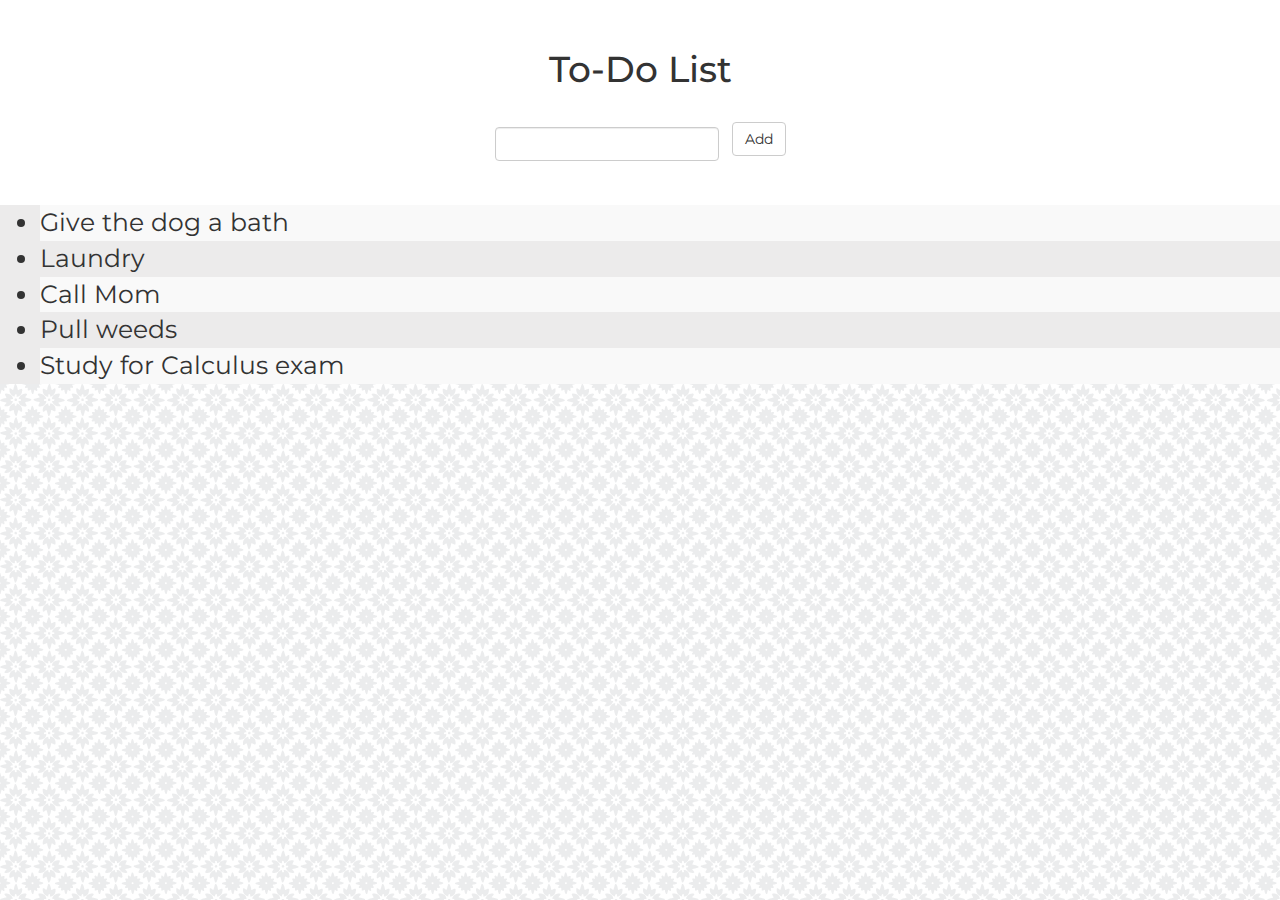
==== index.html @ 56220ea3 "changed stuff" ====
<!DOCTYPE html>
<html lang="en">
<head>
    <meta charset="UTF-8">
    <meta name="viewport" content="width=device-width, initial-scale=1.0">
    <meta http-equiv="X-UA-Compatible" content="ie=edge">
    <link rel="stylesheet" href="./style.css"/>
    <link href="https://fonts.googleapis.com/css2?family=Montserrat&display=swap" rel="stylesheet">
		<link rel="stylesheet" href="https://maxcdn.bootstrapcdn.com/bootstrap/3.4.1/css/bootstrap.min.css">
</head>
<body>
	
    <div class="title">       
            <h1>To-Do List</h1>
        
				<form class="form-inline">
					<div class="form-group">
						<input class="form-control" id="list-item">
					</div>
					<button type="submit" class="btn btn-default addButton">Add</button>
				</form>
			</div>
        <div class="list-container">
					<ul class="list-items">
            <li class="item 1">Give the dog a bath</li>
            <li class="item 2">Laundry</li>
            <li class="item 3">Call Mom</li>
            <li class="item 4">Pull weeds</li>
						<li class="item 5">Study for Calculus exam</li>
					</ul>
        </div>
		
	
		
	

      
    
</body>
</html>
---- style.css ----
/* Include the padding and border in an element's total width and height */
* {
    font-family: 'Montserrat', sans-serif;
    box-sizing: border-box;
}


body {
    background-image: url('./images/moroccan-flower.png');
}


.title {
    display: grid;
    grid-template-rows: repeat(3, auto);
    text-align: center;
    background-color: white;
    padding: 30px 40px;
    font-size: 5rem;

}

.addButton:hover {
    background: #888;
}

.list-container {
    background: rgb(236, 235, 235);
}

h1 {
    margin: 0;
}

ul li {
    cursor: pointer;
    position: relative;
    font-size: 2.5rem;
}

ul li:nth-child(odd) {
    background: #f9f9f9;
}

ul li:hover {
    background: rgb(204, 204, 204);
}

ul li:checked {
    background: #888;
    color: #fff;
    text-decoration: line-through;
}
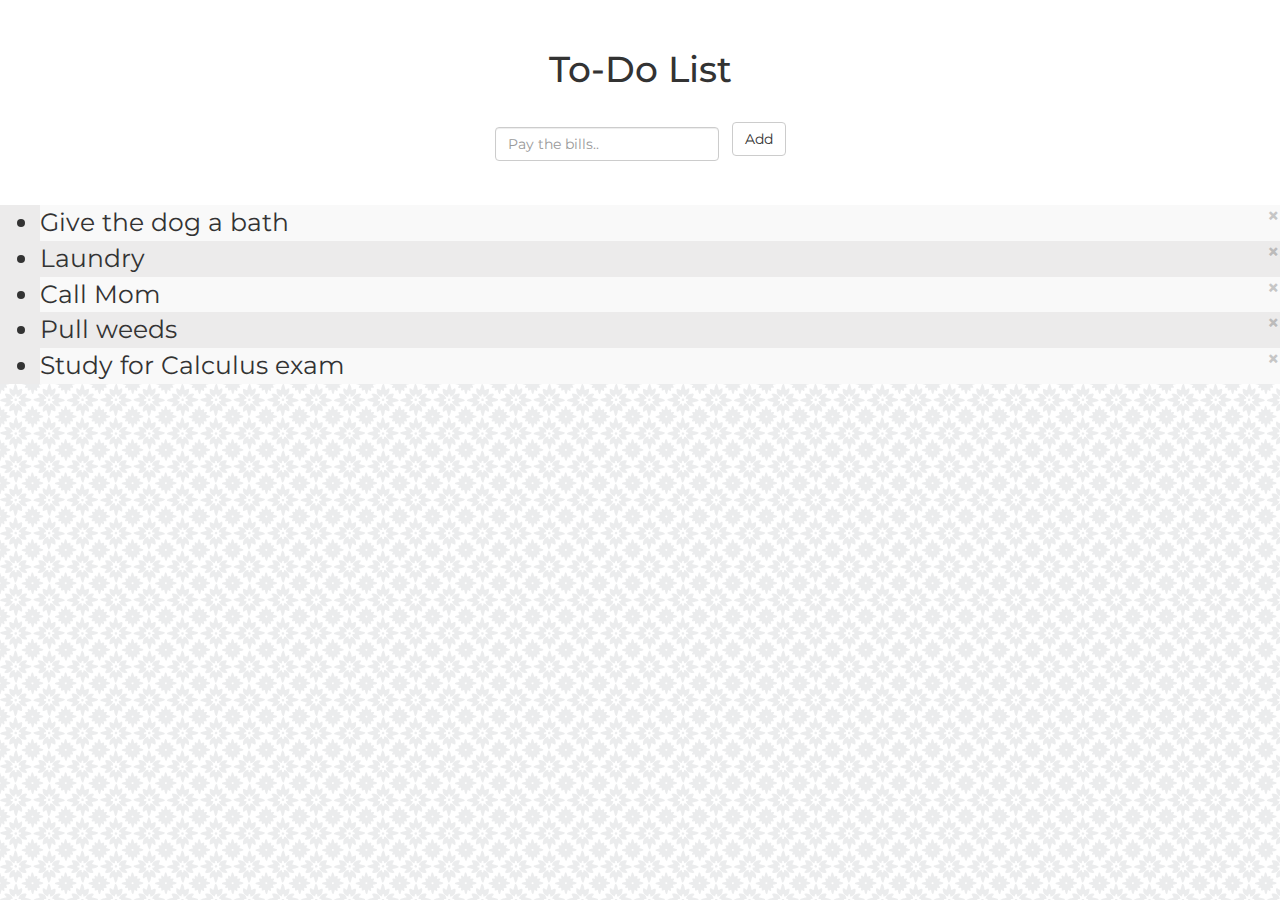
==== commit 62266d9b: "script.js added, takes in textInput" ====
--- a/index.html
+++ b/index.html
@@ -6,22 +6,22 @@
     <meta http-equiv="X-UA-Compatible" content="ie=edge">
     <link rel="stylesheet" href="./style.css"/>
     <link href="https://fonts.googleapis.com/css2?family=Montserrat&display=swap" rel="stylesheet">
-		<link rel="stylesheet" href="https://maxcdn.bootstrapcdn.com/bootstrap/3.4.1/css/bootstrap.min.css">
-</head>
+    <link rel="stylesheet" href="https://maxcdn.bootstrapcdn.com/bootstrap/3.4.1/css/bootstrap.min.css">
+    <script src="./script.js" defer></script>
+  </head>
 <body>
 	
     <div class="title">       
-            <h1>To-Do List</h1>
-        
+        <h1>To-Do List</h1>        
 				<form class="form-inline">
 					<div class="form-group">
-						<input class="form-control" id="list-item">
+						<input class="form-control" id="listItem" placeholder="Pay the bills..">
 					</div>
-					<button type="submit" class="btn btn-default addButton">Add</button>
+					<span onclick="newElement()" type="submit" class="btn btn-default addButton">Add</span>
 				</form>
 			</div>
         <div class="list-container">
-					<ul class="list-items">
+					<ul class="list-items" id="listItems">
             <li class="item 1">Give the dog a bath</li>
             <li class="item 2">Laundry</li>
             <li class="item 3">Call Mom</li>
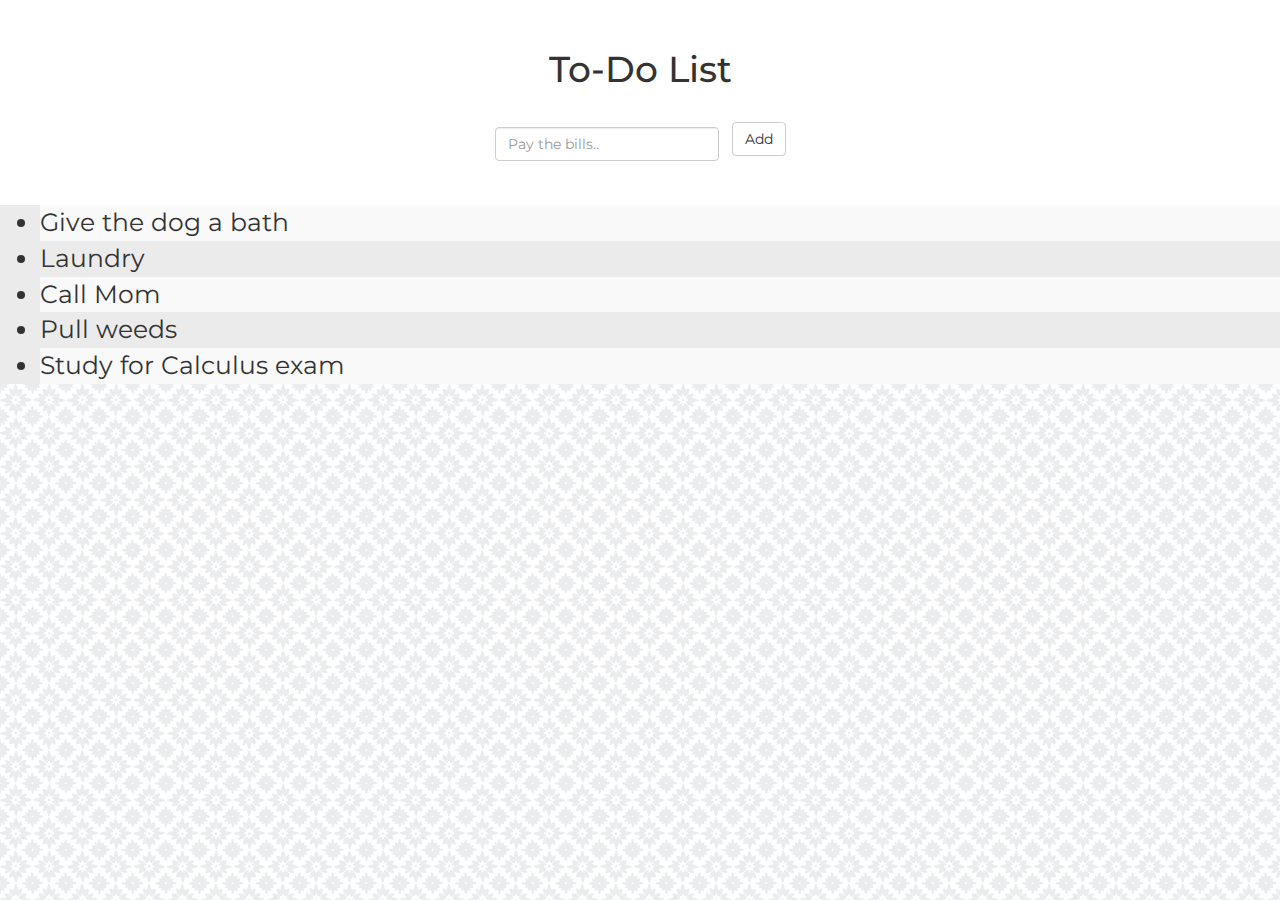
==== commit 8703449f: "line 14 of script.js reveals the x symbols" ====
--- a/index.html
+++ b/index.html
@@ -15,13 +15,13 @@
         <h1>To-Do List</h1>        
 				<form class="form-inline">
 					<div class="form-group">
-						<input class="form-control" id="listItem" placeholder="Pay the bills..">
+            <input class="form-control" type="text" id="listItem" placeholder="Pay the bills..">
 					</div>
 					<span onclick="newElement()" type="submit" class="btn btn-default addButton">Add</span>
 				</form>
 			</div>
         <div class="list-container">
-					<ul class="list-items" id="listItems">
+					<ul class="list-items" id="myItems">
             <li class="item 1">Give the dog a bath</li>
             <li class="item 2">Laundry</li>
             <li class="item 3">Call Mom</li>
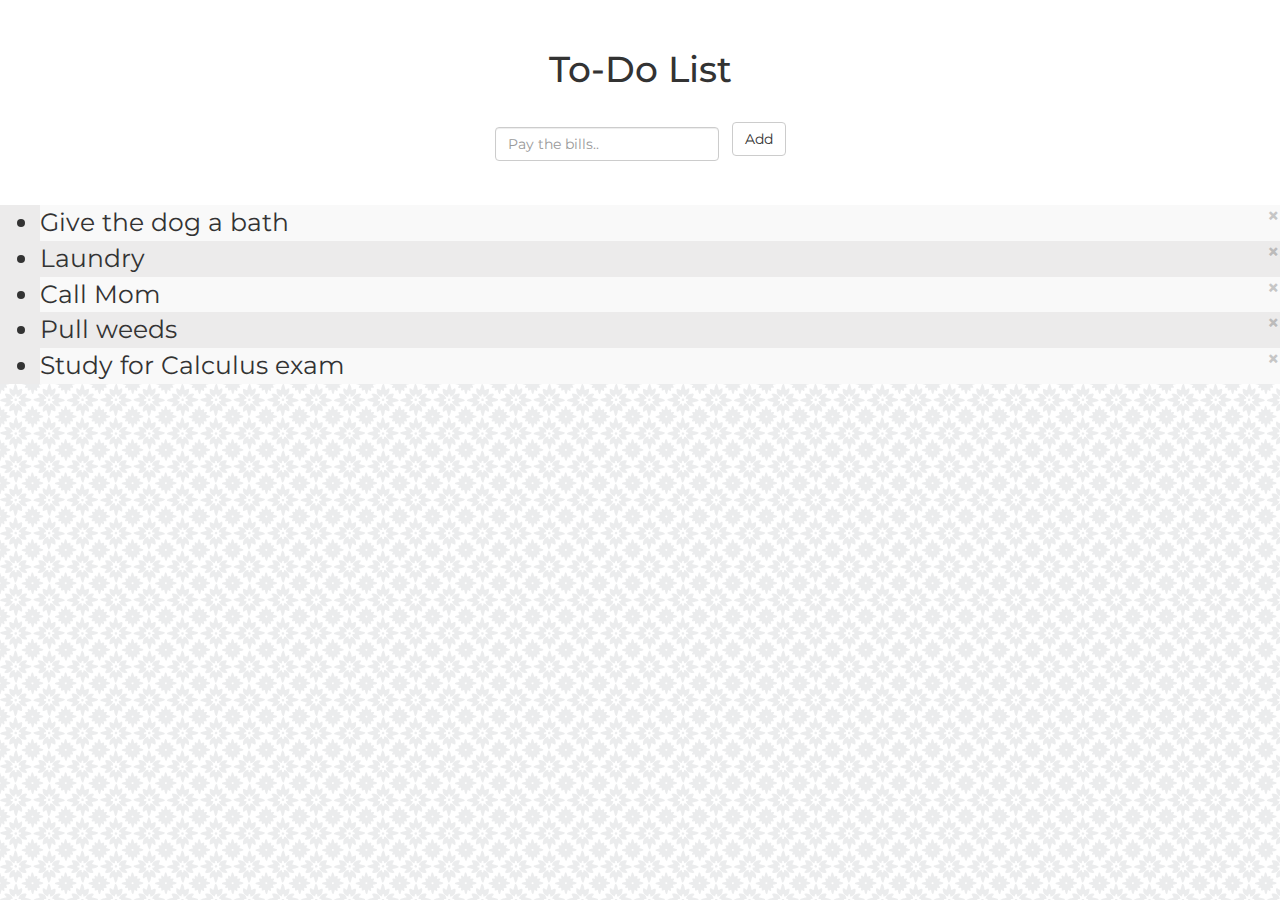
==== commit 03496d95: "fixed inputValue issue" ====
--- a/index.html
+++ b/index.html
@@ -22,11 +22,11 @@
 			</div>
         <div class="list-container">
 					<ul class="list-items" id="myItems">
-            <li class="item 1">Give the dog a bath</li>
-            <li class="item 2">Laundry</li>
-            <li class="item 3">Call Mom</li>
-            <li class="item 4">Pull weeds</li>
-						<li class="item 5">Study for Calculus exam</li>
+            <li>Give the dog a bath</li>
+            <li>Laundry</li>
+            <li>Call Mom</li>
+            <li>Pull weeds</li>
+						<li>Study for Calculus exam</li>
 					</ul>
         </div>
 		
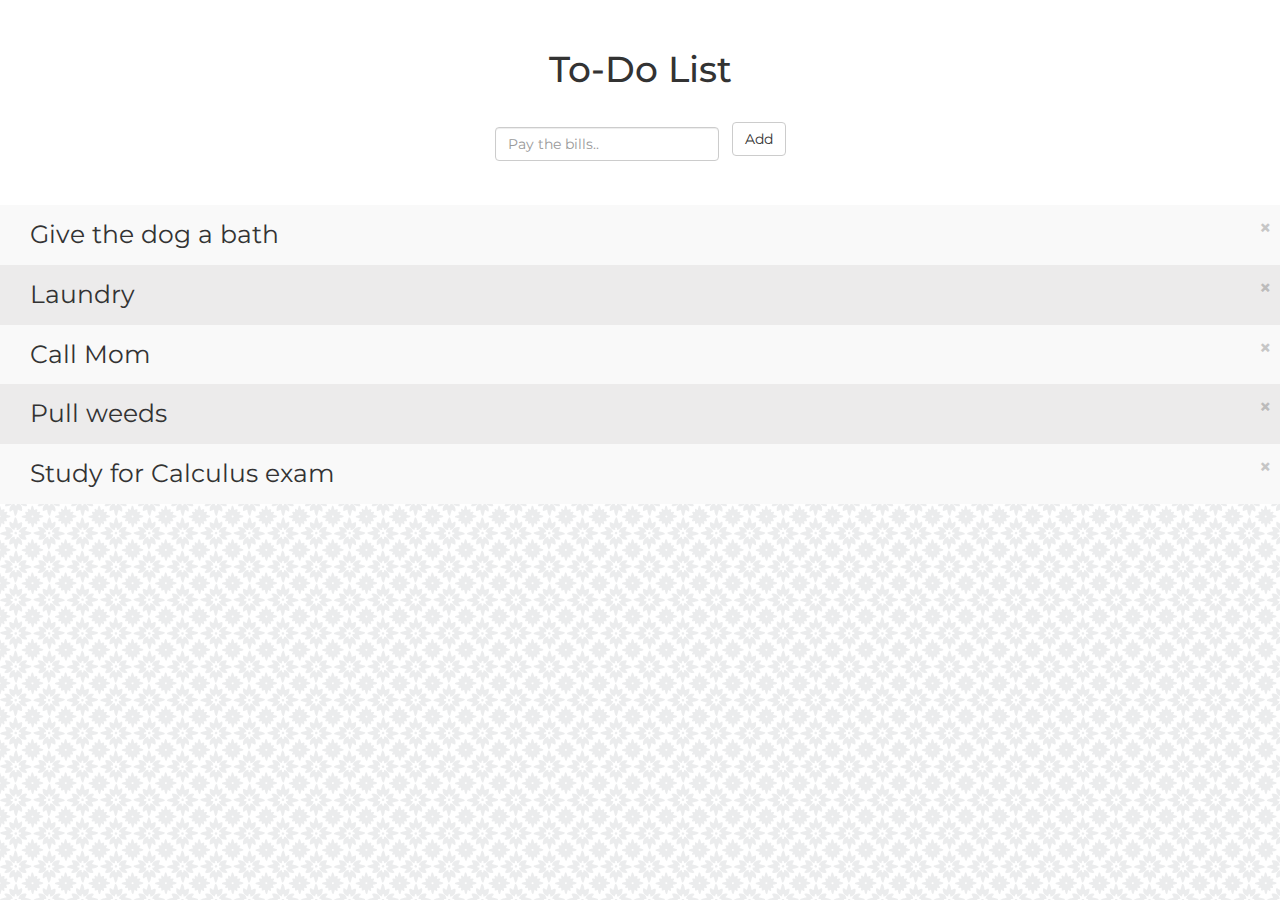
==== commit 9c693f96: "line 45 in script.js causes x button to dissapear on new list items" ====
--- a/index.html
+++ b/index.html
@@ -15,7 +15,7 @@
         <h1>To-Do List</h1>        
 				<form class="form-inline">
 					<div class="form-group">
-            <input class="form-control" type="text" id="listItem" placeholder="Pay the bills..">
+            <input class="form-control" type="text" id="listInput" placeholder="Pay the bills..">
 					</div>
 					<span onclick="newElement()" type="submit" class="btn btn-default addButton">Add</span>
 				</form>
--- a/style.css
+++ b/style.css
@@ -9,7 +9,7 @@
     background-image: url('./images/moroccan-flower.png');
 }
 
-
+/* To-Do List Title */
 .title {
     display: grid;
     grid-template-rows: repeat(3, auto);
@@ -32,10 +32,23 @@
     margin: 0;
 }
 
+/* Remove pading and margin from list */
+ul {
+    margin: 0;
+    padding: 0;
+}
+
+/* Styling of list items */
 ul li {
     cursor: pointer;
     position: relative;
+    padding: 12px 8px 12px 30px;
     font-size: 2.5rem;
+
+    -webkit-user-select: none;
+    -moz-user-select: none;
+    -ms-user-select: none;
+    user-select: none;
 }
 
 ul li:nth-child(odd) {
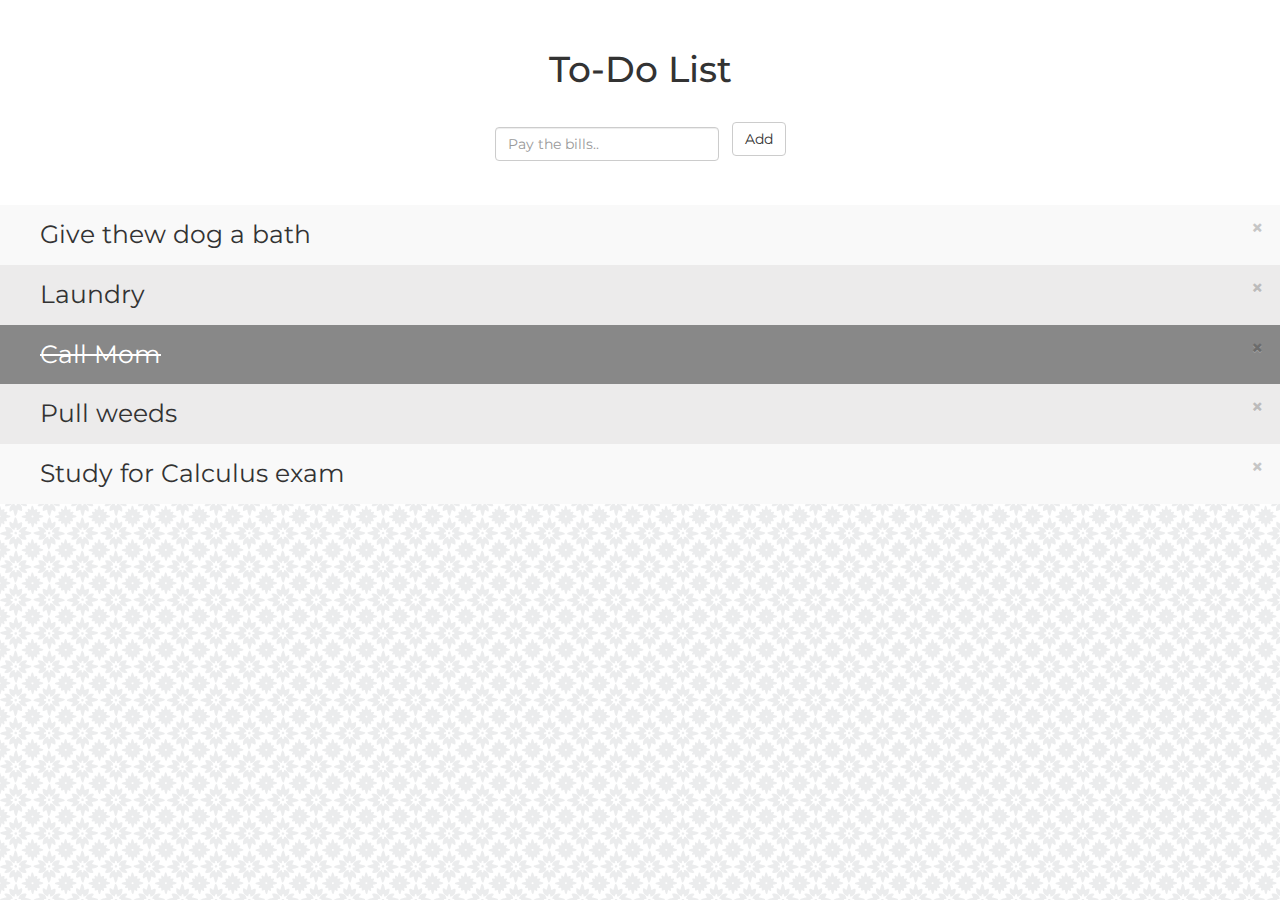
==== commit aa74a87b: "x buttons work to close list item down" ====
--- a/index.html
+++ b/index.html
@@ -22,9 +22,9 @@
 			</div>
         <div class="list-container">
 					<ul class="list-items" id="myItems">
-            <li>Give the dog a bath</li>
+            <li>Give thew dog a bath</li>
             <li>Laundry</li>
-            <li>Call Mom</li>
+            <li class="checked">Call Mom</li>
             <li>Pull weeds</li>
 						<li>Study for Calculus exam</li>
 					</ul>
--- a/style.css
+++ b/style.css
@@ -1,7 +1,7 @@
 /* Include the padding and border in an element's total width and height */
 * {
     font-family: 'Montserrat', sans-serif;
-    box-sizing: border-box;
+    /* box-sizing: border-box; */
 }
 
 
@@ -42,7 +42,7 @@
 ul li {
     cursor: pointer;
     position: relative;
-    padding: 12px 8px 12px 30px;
+    padding: 12px 8px 12px 40px;
     font-size: 2.5rem;
 
     -webkit-user-select: none;
@@ -51,19 +51,33 @@
     user-select: none;
 }
 
+/* Alternates colors among list items */
 ul li:nth-child(odd) {
     background: #f9f9f9;
 }
 
+/* Darker color when hovering */
 ul li:hover {
     background: rgb(204, 204, 204);
 }
 
-ul li:checked {
+/* When active, add strike out text */
+ul li.checked {
     background: #888;
     color: #fff;
     text-decoration: line-through;
 }
 
+.close {
+    position: absolute;
+    right: 0;
+    top: 0;
+    padding: 12px 16px 12px 16px;
+}
+.close:hover {
+    background-color: rgb(80, 80, 80);
+    color: white;
+}
 
 
+
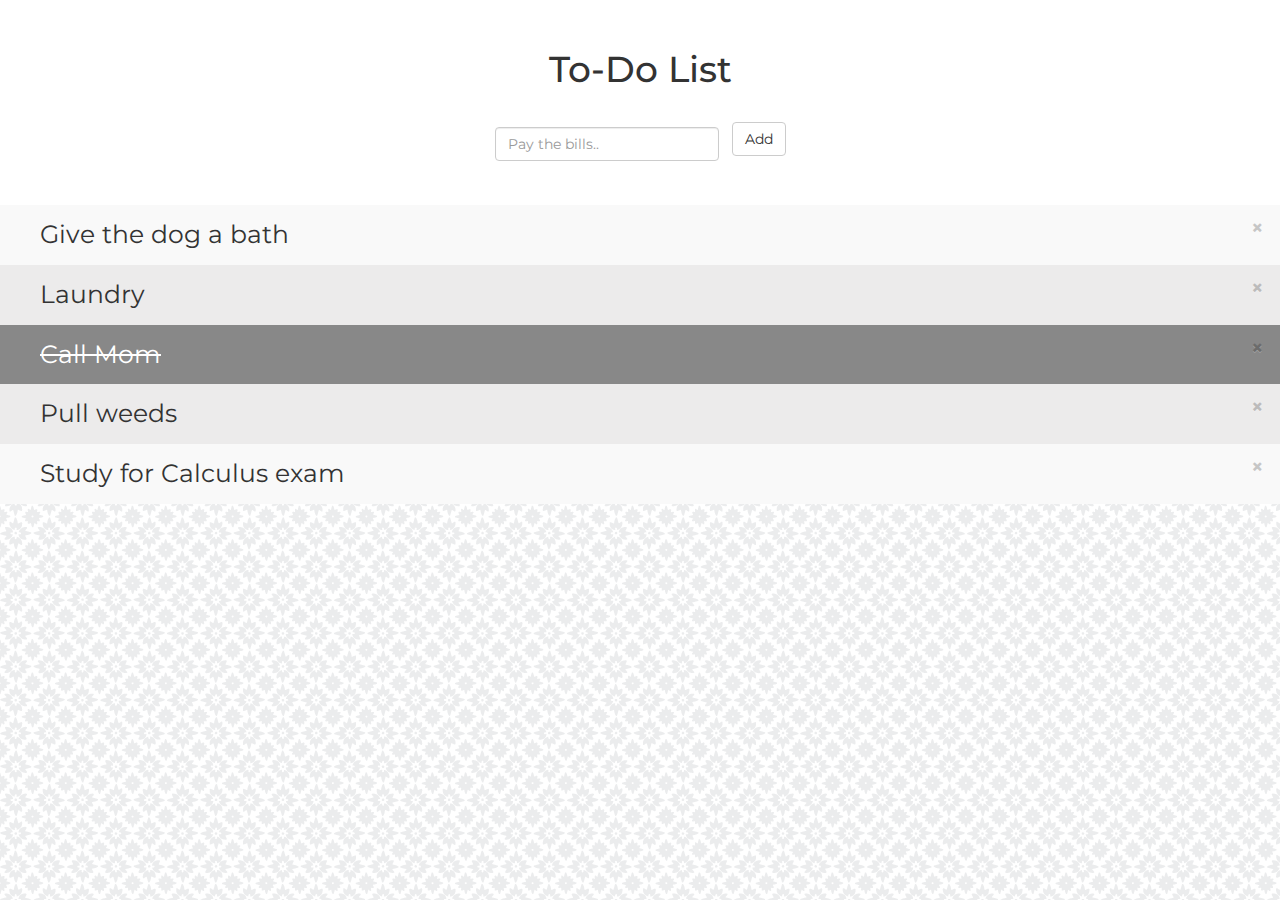
==== commit 8b0b9ffd: "fixed issue so input form is reset after adding an item" ====
--- a/index.html
+++ b/index.html
@@ -22,7 +22,7 @@
 			</div>
         <div class="list-container">
 					<ul class="list-items" id="myItems">
-            <li>Give thew dog a bath</li>
+            <li>Give the dog a bath</li>
             <li>Laundry</li>
             <li class="checked">Call Mom</li>
             <li>Pull weeds</li>
